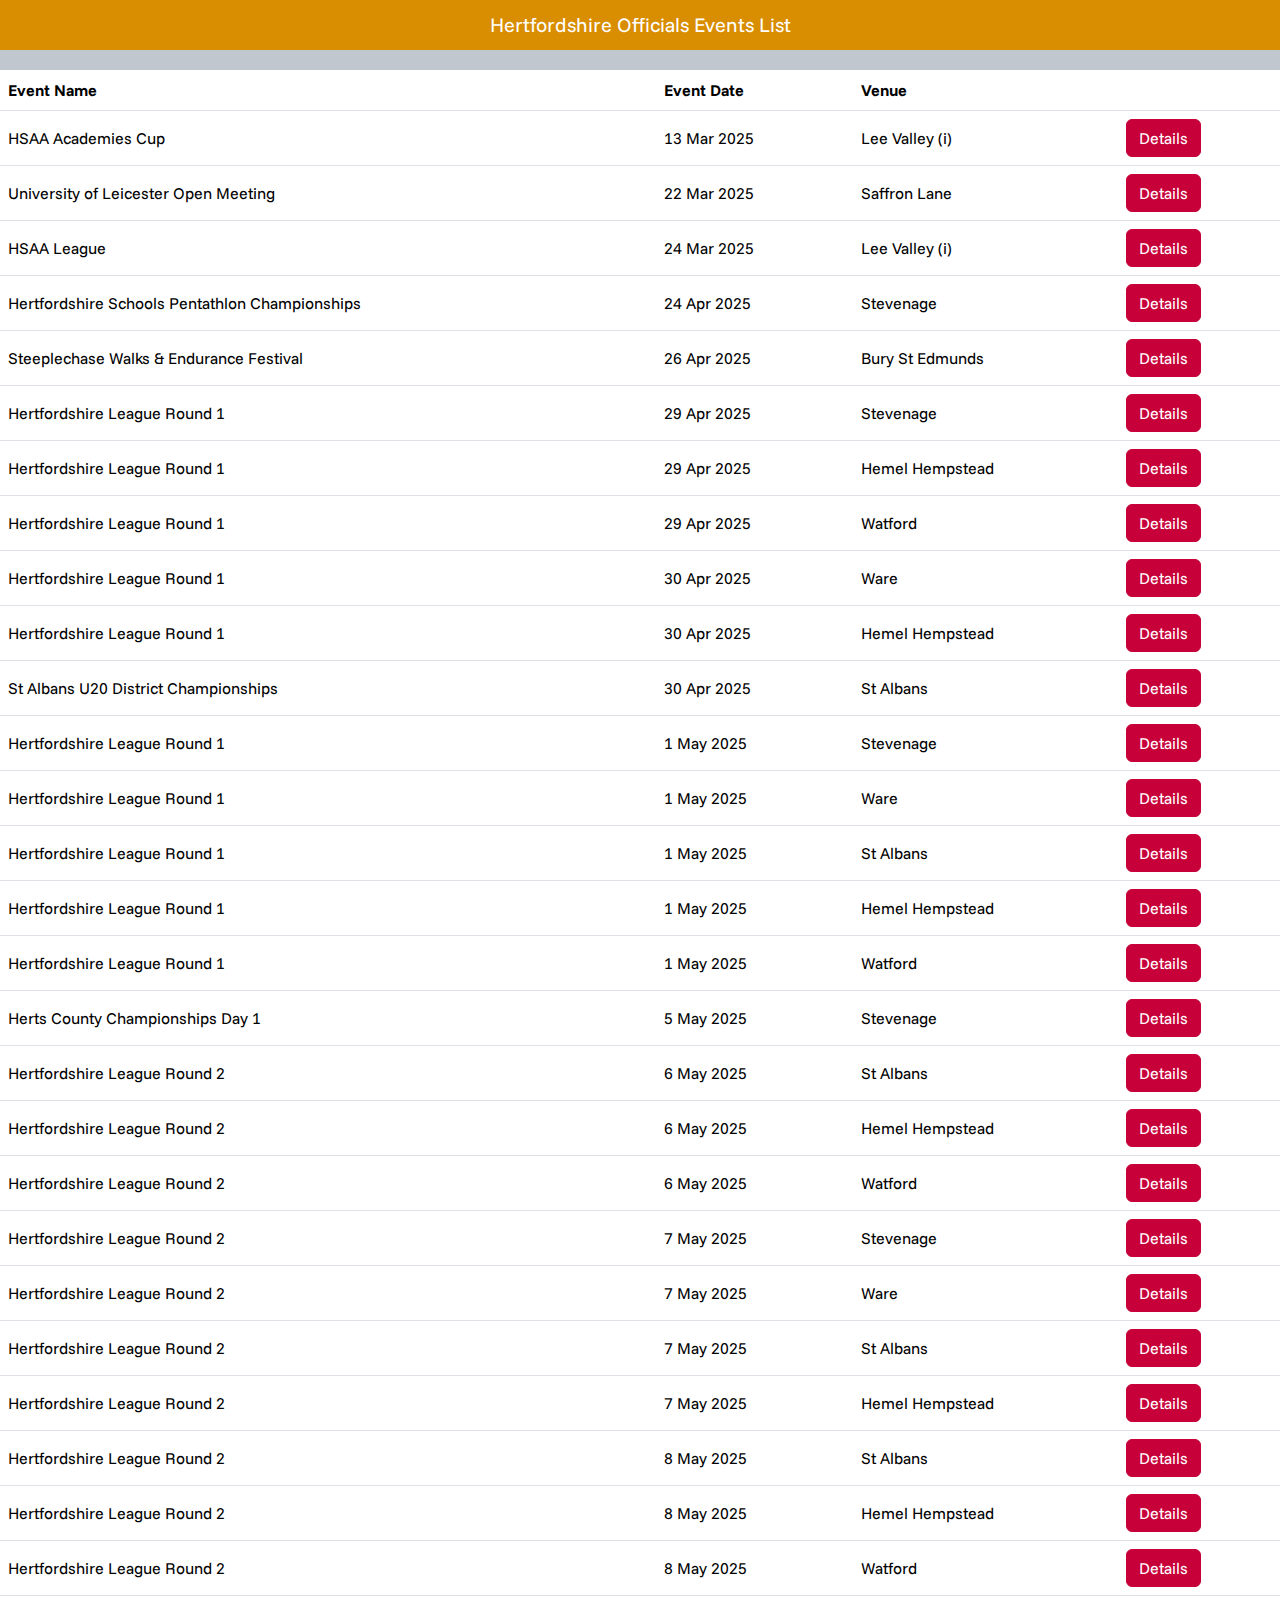
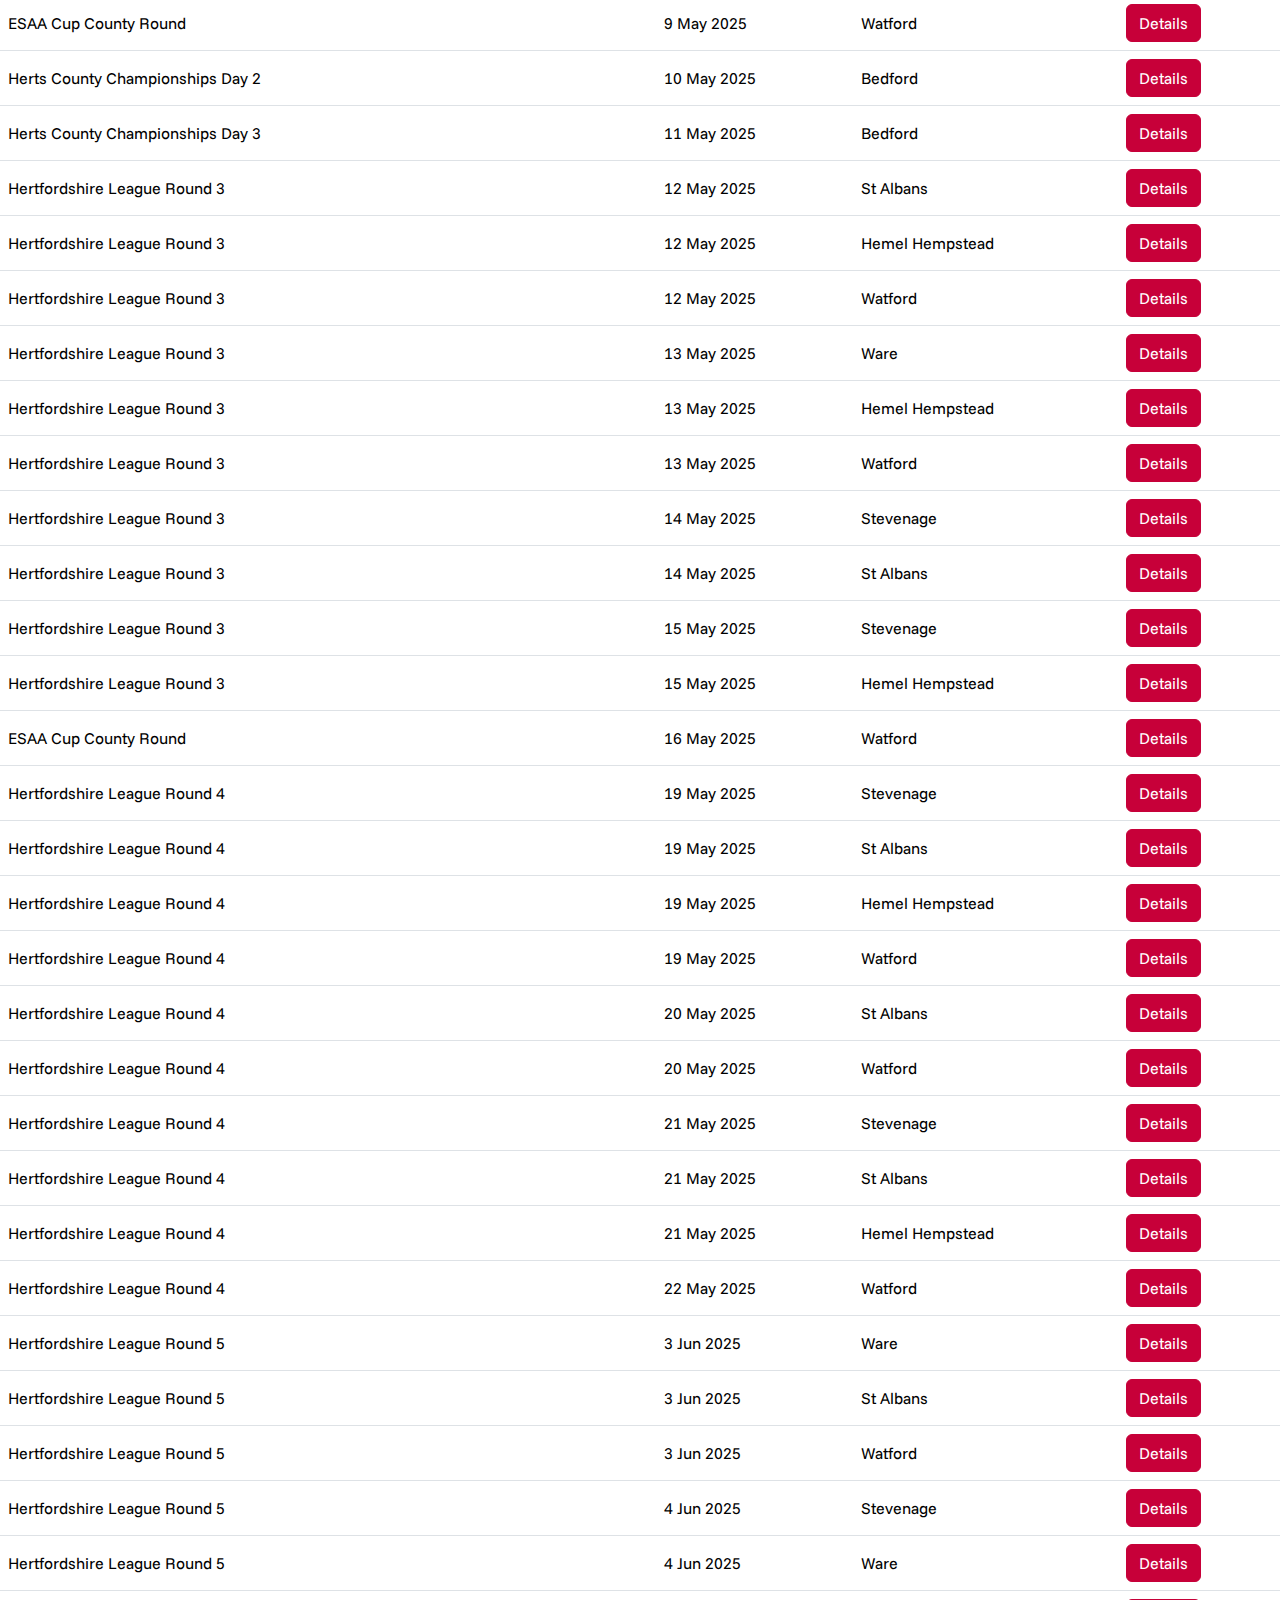
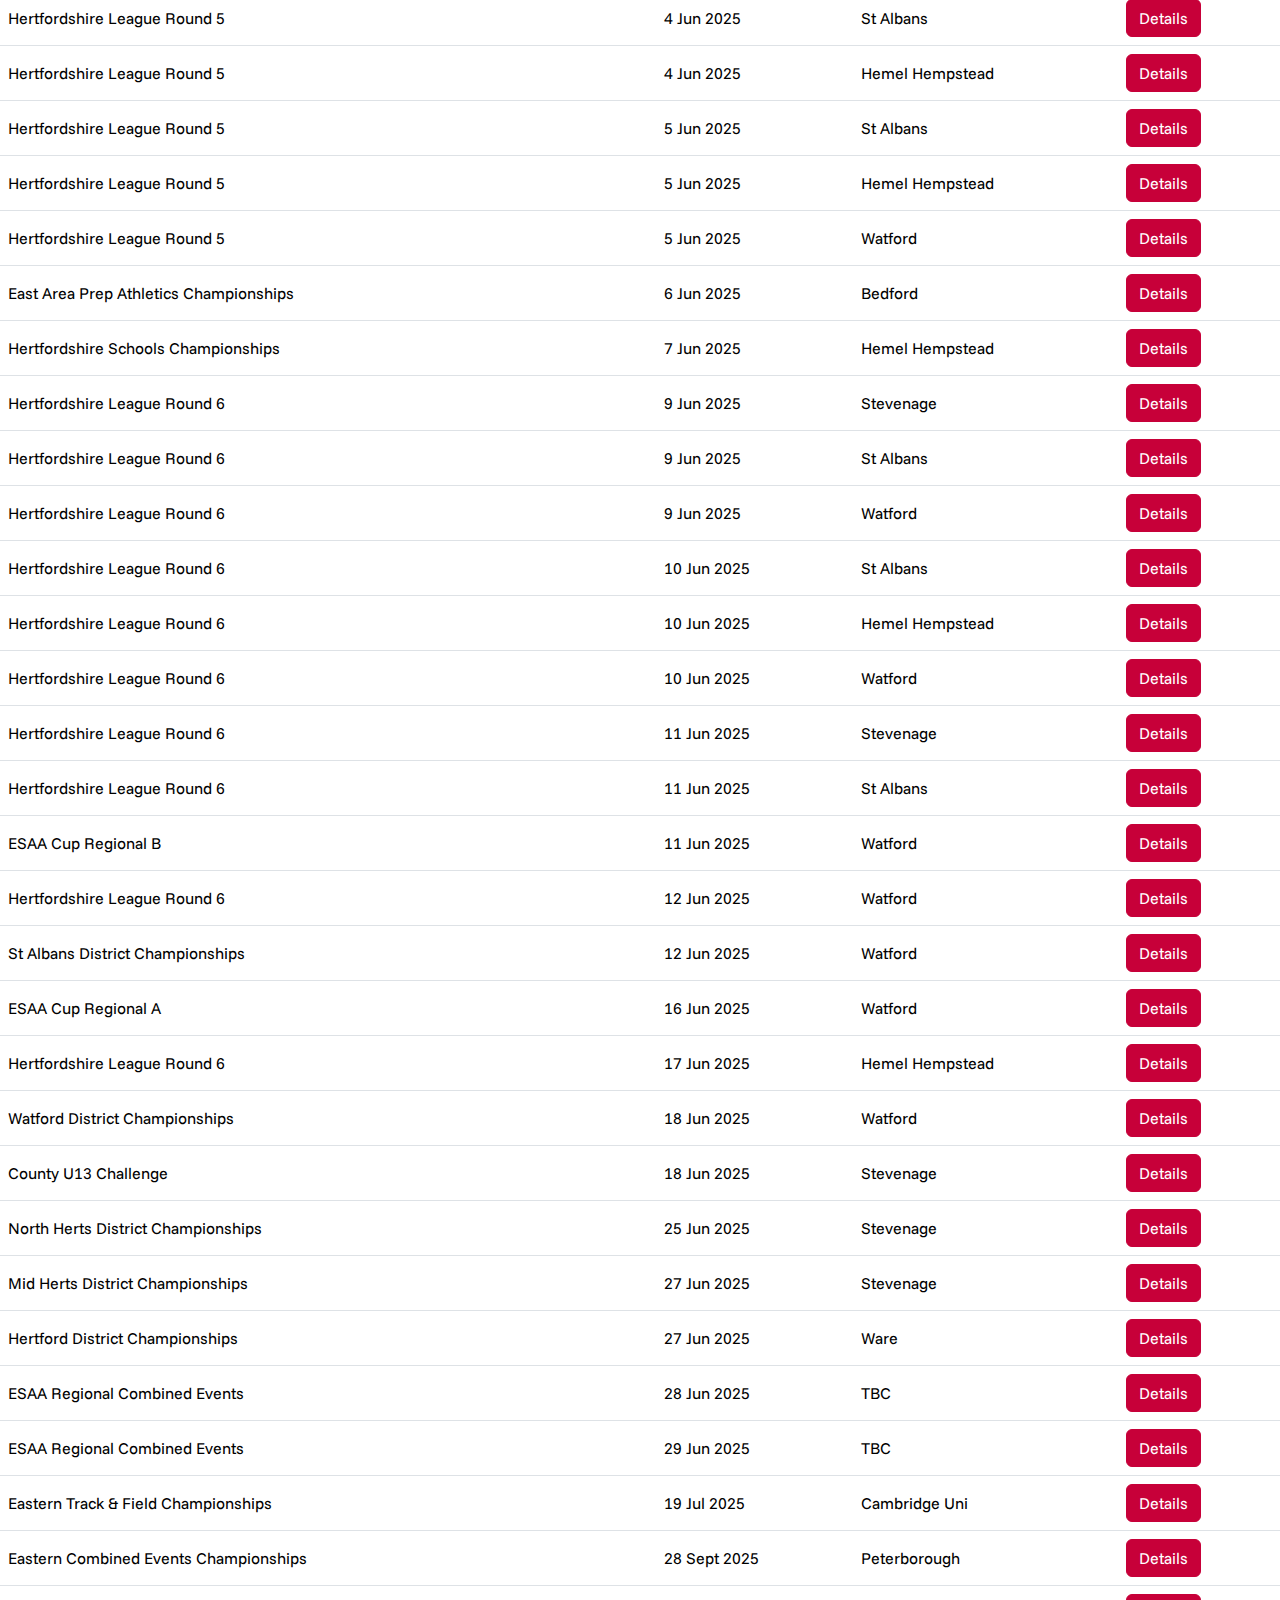
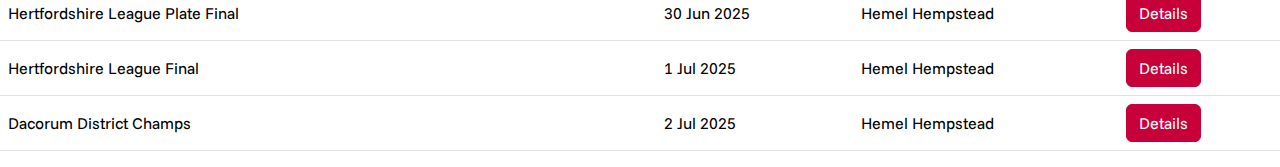
==== index.html @ fa4f9446 "Update index.html" ====
<!DOCTYPE html>
<html lang="en">
<head>
    <meta charset="UTF-8">
    <meta name="viewport" content="width=device-width, initial-scale=1.0">
    <title>HCAAA Officials</title>
    <link rel="icon" type="image/x-icon" href="favicon.ico">
    <link href="https://cdn.jsdelivr.net/npm/bootstrap@5.3.3/dist/css/bootstrap.min.css" rel="stylesheet" integrity="sha384-QWTKZyjpPEjISv5WaRU9OFeRpok6YctnYmDr5pNlyT2bRjXh0JMhjY6hW+ALEwIH" crossorigin="anonymous">
    <script src="https://cdn.jsdelivr.net/npm/bootstrap@5.3.3/dist/js/bootstrap.bundle.min.js" integrity="sha384-YvpcrYf0tY3lHB60NNkmXc5s9fDVZLESaAA55NDzOxhy9GkcIdslK1eN7N6jIeHz" crossorigin="anonymous"></script>
    <link rel="preconnect" href="https://fonts.googleapis.com">
    <link rel="preconnect" href="https://fonts.gstatic.com" crossorigin>
    <link href="https://fonts.googleapis.com/css2?family=Funnel+Sans:ital,wght@0,300..800;1,300..800&family=Titillium+Web:ital,wght@0,200;0,300;0,400;0,600;0,700;0,900;1,200;1,300;1,400;1,600;1,700&display=swap" rel="stylesheet">
    <link rel="stylesheet" href="css/base.css">
    <style>
        td {
            vertical-align: middle
        }
        .header-bar {
            background-color: #D98D00;
            color: white;
            text-align: center;
            padding: 10px 0;
            font-size: 20px;
        }
        .subheader-bar {
            background-color: #C0C7CE;
            color: white;
            padding: 10px;
            font-size: 15px;
        }
        .reset-bar {
            background-color: #000;
            text-align: center;
            padding: 10px 0;
            font-size: 15px;
        }
        .reset-bar a {
            color: #FFF;
            text-decoration: none;
        }
        .overlay-card {
            display: none;
            position: fixed;
            top: 0;
            left: 0;
            width: 100%;
            height: 100%;
            background-color: rgba(0, 0, 0, 0.5);
            justify-content: center;
            align-items: center;
        }
        .card {
            width: 50%;
        }
        .card-header {
        position: relative;
        }
        .btn-close {
            position: absolute;
            right: 0;
        }
    </style>
</head>
<body>
    <div class="header-bar">
        Hertfordshire Officials Events List
    </div>
    <div class="subheader-bar" id="infodiv"></div>
    <div class="reset-bar" id="resetdiv" style="display: none"><a class="reset-a-tag" href="./">Reset Filter</a></div>
    <div id="eventsdiv"></div>
    <div class="overlay-card" id="overlayCard">
        <div class="card">
            <div class="card-header">
                Event Details
                <button type="button" class="btn-close" aria-label="Close" onclick="closeCard()"></button>
            </div>
            <div class="card-body" id="cardBody"></div>
        </div>
    </div>
    <script src="js/events.js"></script>
    <script src="js/organisers.js"></script>
    <script>
        const infoDiv = document.getElementById('infodiv');
        const eventsDiv = document.getElementById('eventsdiv');
        const resetDiv = document.getElementById('resetdiv');

        const params = new URLSearchParams(window.location.search);
        const organiser = params.get("organiser");

        if (organiser) {
            organiserObj = selectOrganiserByShortName(organiser);
            eventsList = selectEventsByOrganiser(organiser);
            resetDiv.style.display = "block"
            if (organiserObj) {
                infoDiv.innerHTML = `<b>${organiserObj.shortName}</b> (${organiserObj.fullName}): ${organiserObj.description}
    
                ${organiserObj.shortName} has ${eventsList.length} competitions listed.`;
            }
        } else {
            eventsList = events;
        };
        
        const table = document.createElement('table');
        table.classList.add('table');
        const thead = document.createElement('thead');
        thead.innerHTML = `
            <tr>
                <th>Event Name</th>
                <th>Event Date</th>
                <th>Venue</th>
                <th></th>
            </tr>
        `;
        table.appendChild(thead);
        const tbody = document.createElement('tbody');
        eventsList.forEach(event => {
            const row = document.createElement('tr');
            row.innerHTML = `
                <td>${event.eventName}</td>
                <td>${event.prettyDate()}</td>
                <td>${event.venue}</td>
                <td><button class="btn btn-primary" onclick="showCard('${event.eventID}')">Details</button></td>
            `;
            tbody.appendChild(row);
        });
        
        table.appendChild(tbody);
        eventsDiv.appendChild(table);

        function showCard(eventID) {
            const cardBody = document.getElementById('cardBody');
            const selectedEvent = selectEventById(eventID);
            cardBody.innerHTML = `
                <p><strong>Name:</strong> ${selectedEvent.eventName}</p>
                <p><strong>Category:</strong> ${selectedEvent.eventCategory}</p>
                <p><strong>Organiser</strong> <a href="?organiser=${selectedEvent.organiser}">${selectedEvent.organiser}</a></p>
                <p><strong>Date:</strong> ${selectedEvent.prettyDate()}</p>
                <p><strong>Venue:</strong> ${selectedEvent.venue}</p>
                <p><strong>Discipline:</strong> ${selectedEvent.discipline}</p>
            `;
            const timings = selectedEvent.prettyTimings();
            if (timings) {
                cardBody.innerHTML += `<p><strong>Timings:</strong> ${timings}</p>`;
            }
            document.getElementById('overlayCard').style.display = 'flex';
        }

        function closeCard() {
            document.getElementById('overlayCard').style.display = 'none';
        }
    </script>
</body>
</html>
---- css/base.css ----
* {
  font-family: "Funnel Sans", serif;
}

.btn-primary {
  background-color: #C70039 !important;
  border-color: #C70039 !important;
}

.funnel-sans-extralight {
  font-optical-sizing: auto;
  font-weight: 200;
  font-style: normal;
}

.funnel-sans-light {
  font-optical-sizing: auto;
  font-weight: 300;
  font-style: normal;
}

.funnel-sans-regular {
  font-optical-sizing: auto;
  font-weight: 400;
  font-style: normal;
}

.funnel-sans-semibold {
  font-optical-sizing: auto;
  font-weight: 600;
  font-style: normal;
}

.funnel-sans-bold {
  font-optical-sizing: auto;
  font-weight: 700;
  font-style: normal;
}

.funnel-sans-black {
  font-optical-sizing: auto;
  font-weight: 900;
  font-style: normal;
}

.funnel-sans-extralight-italic {
  font-optical-sizing: auto;
  font-weight: 200;
  font-style: italic;
}

.funnel-sans-light-italic {
  font-optical-sizing: auto;
  font-weight: 300;
  font-style: italic;
}

.funnel-sans-regular-italic {
  font-optical-sizing: auto;
  font-weight: 400;
  font-style: italic;
}

.funnel-sans-semibold-italic {
  font-optical-sizing: auto;
  font-weight: 600;
  font-style: italic;
}

.funnel-sans-bold-italic {
  font-optical-sizing: auto;
  font-weight: 700;
  font-style: italic;
}
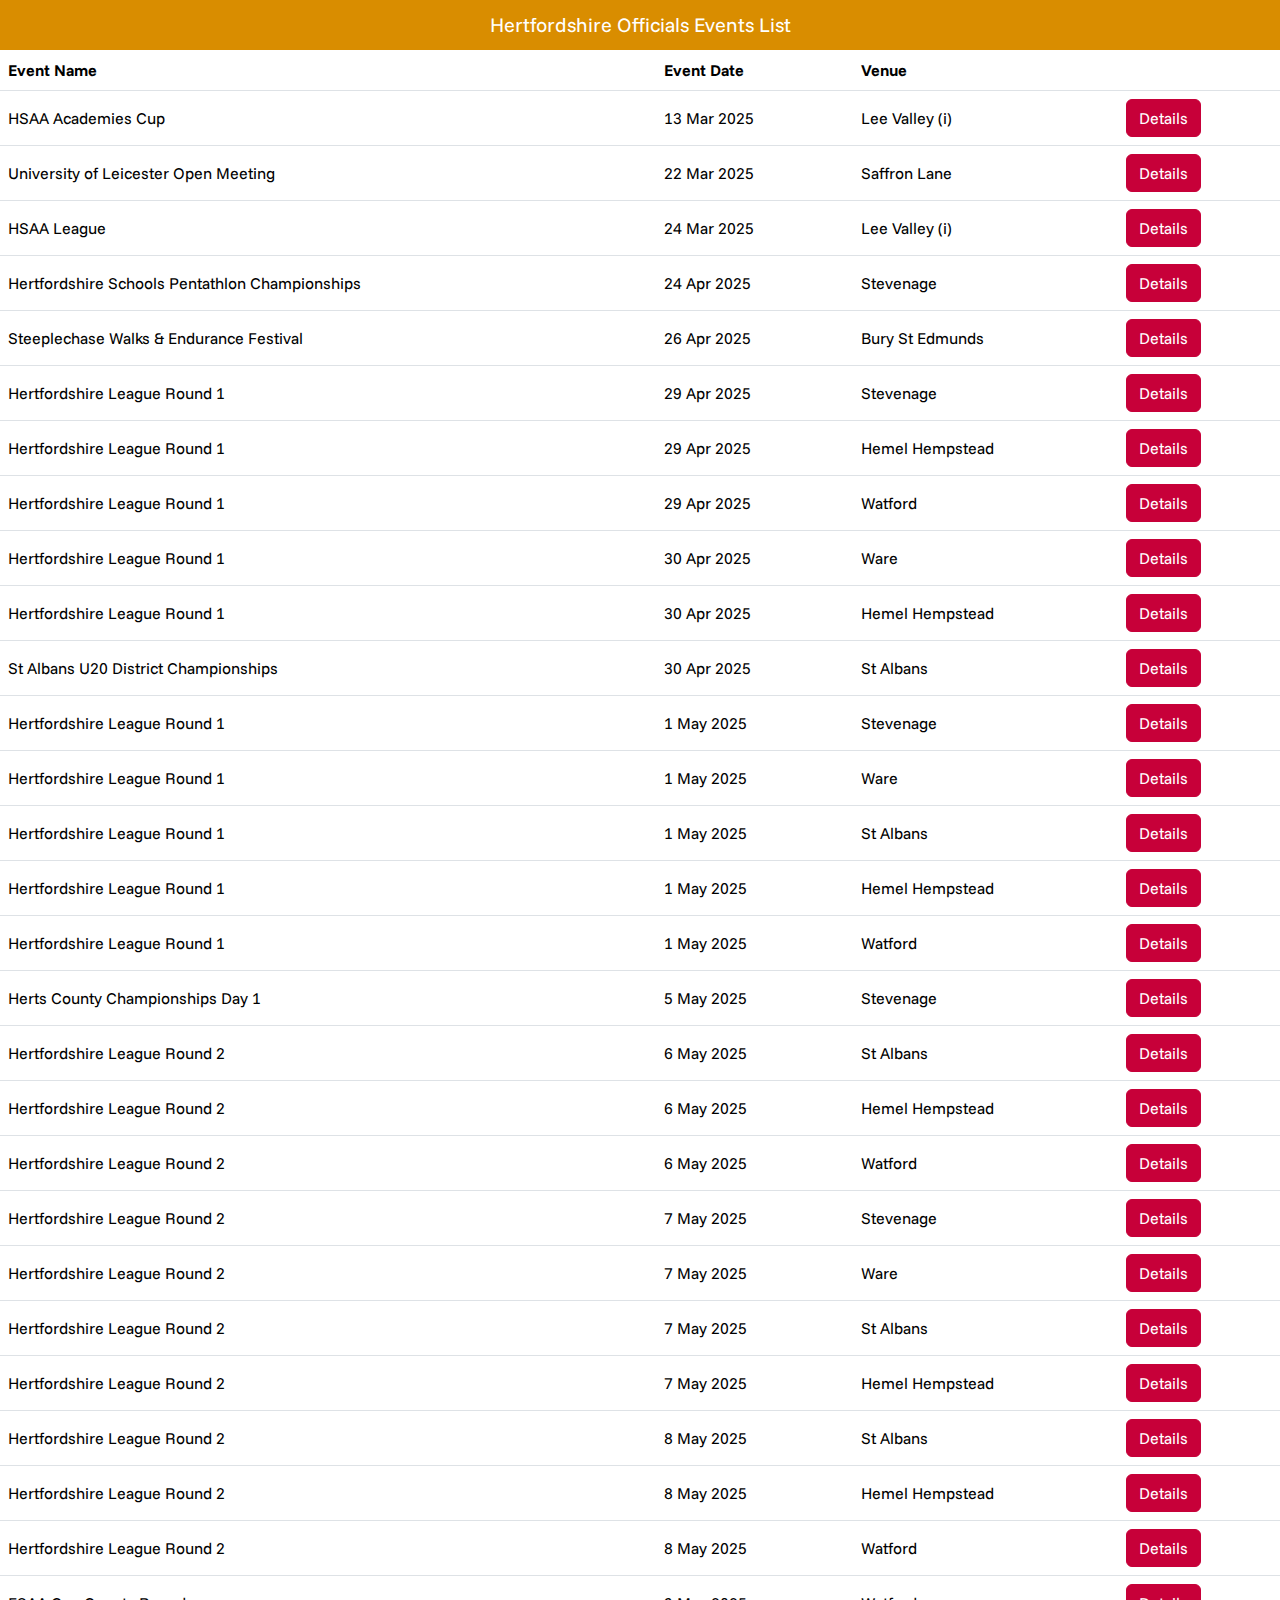
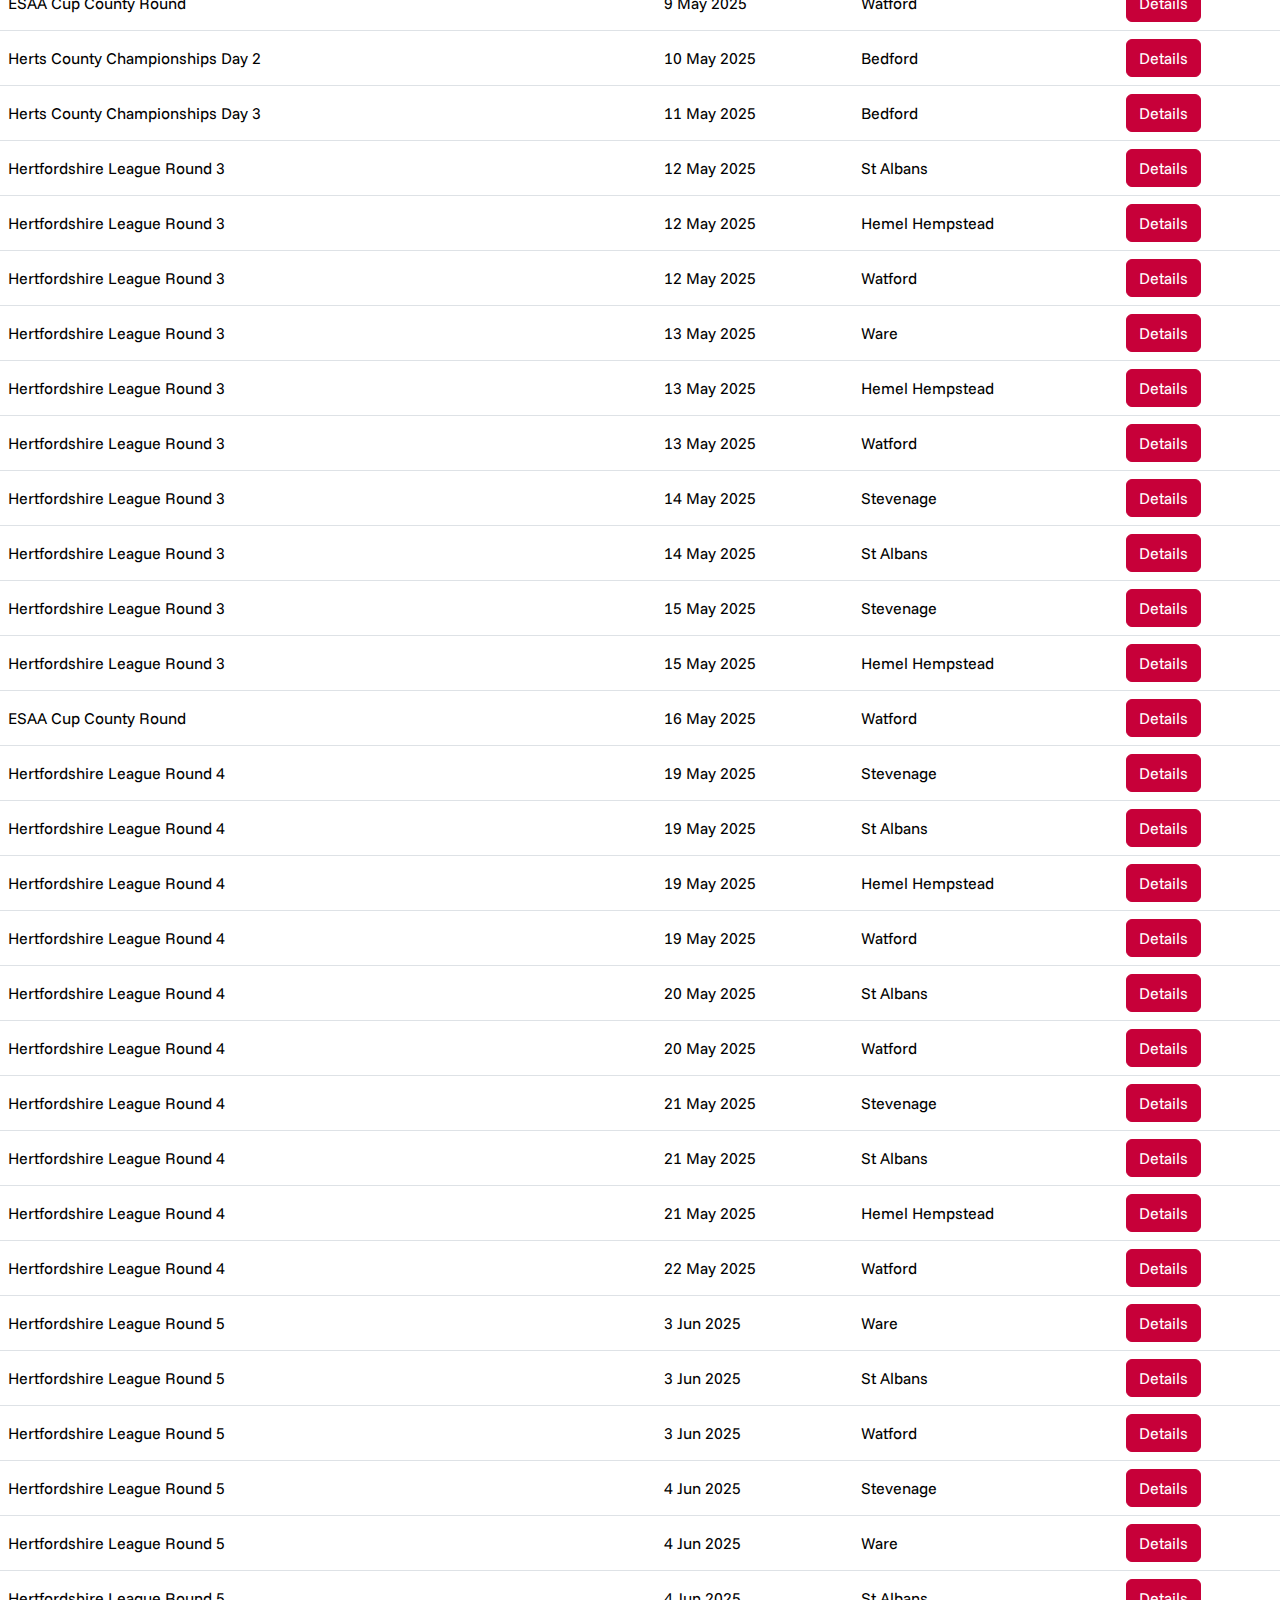
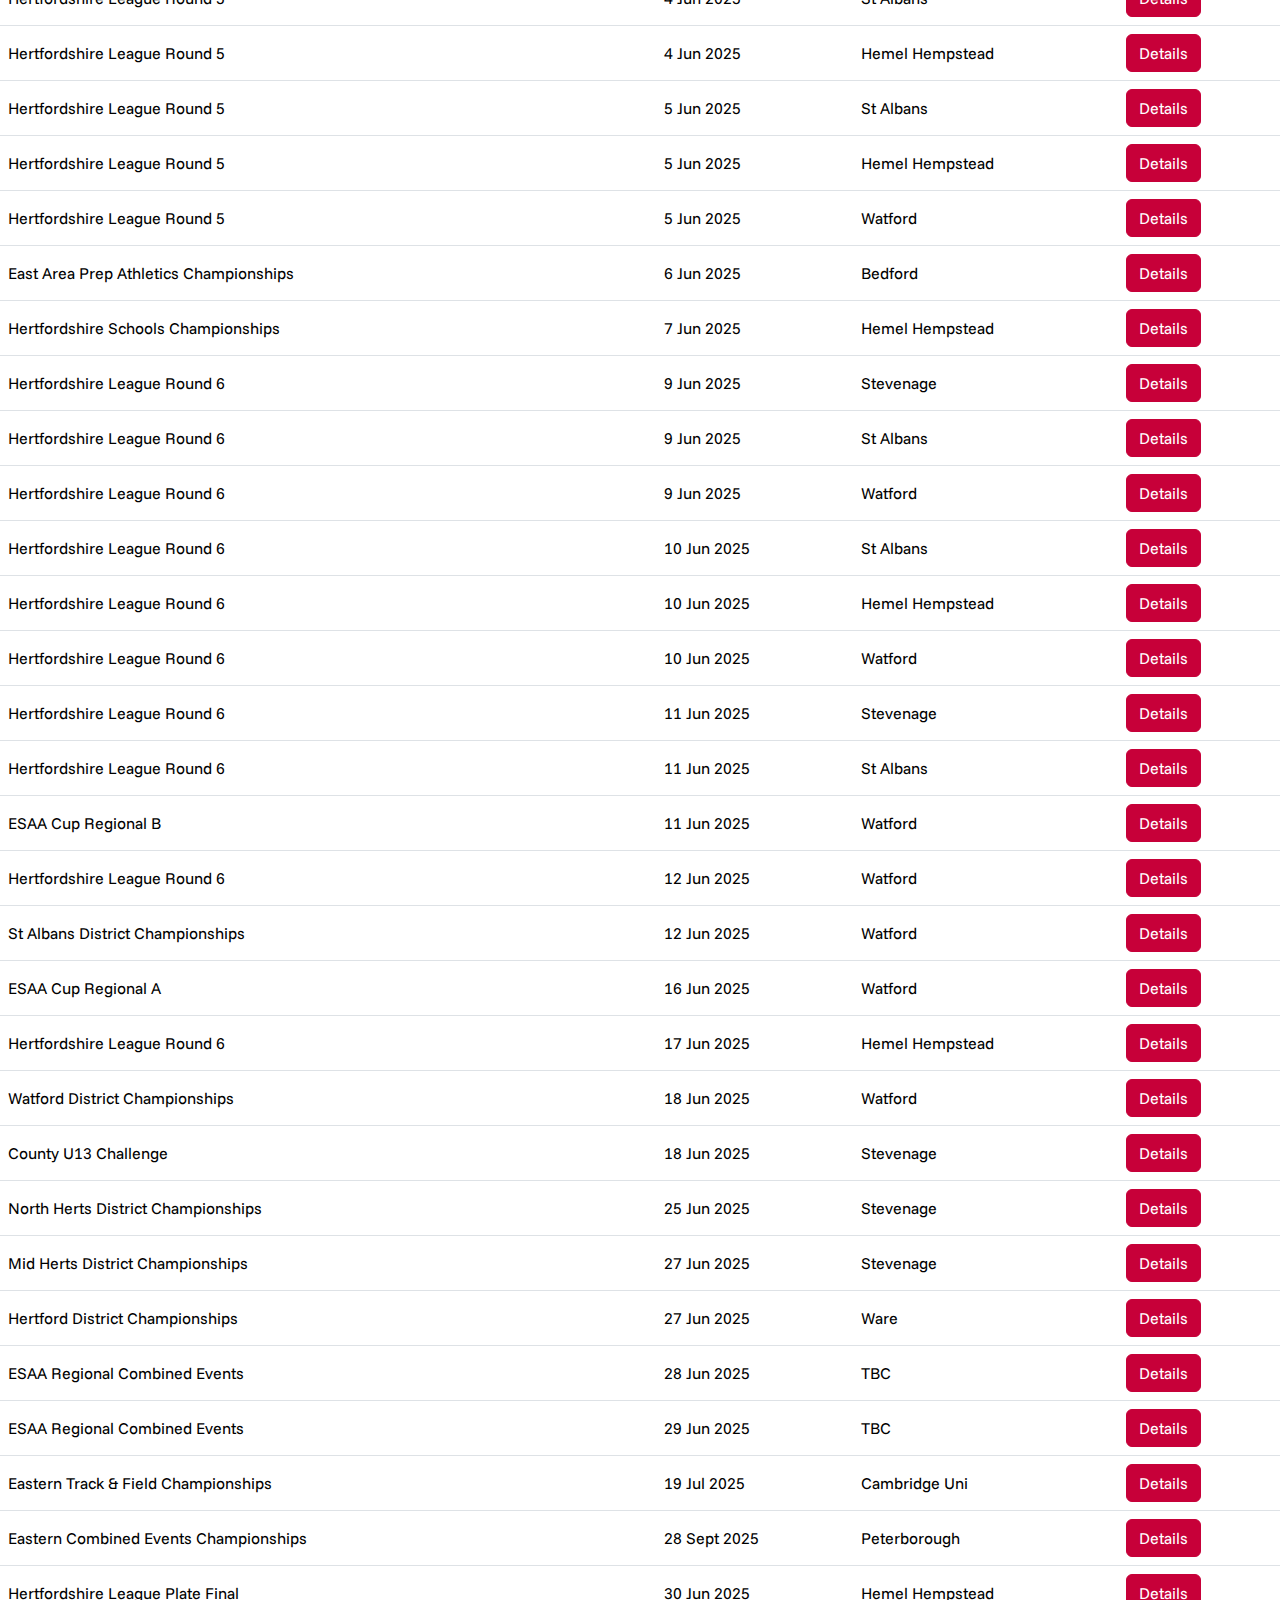
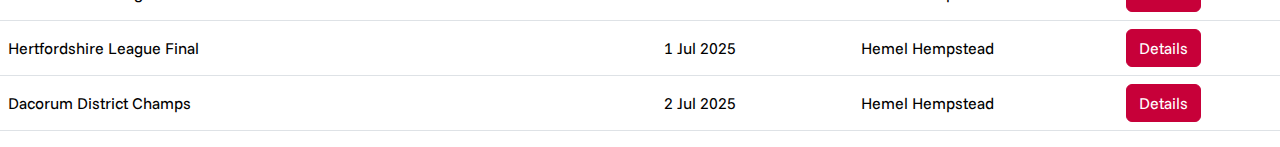
==== commit 73587681: "Update index.html" ====
--- a/index.html
+++ b/index.html
@@ -65,7 +65,7 @@
     <div class="header-bar">
         Hertfordshire Officials Events List
     </div>
-    <div class="subheader-bar" id="infodiv"></div>
+    <div class="subheader-bar" id="infodiv" style="display: none"></div>
     <div class="reset-bar" id="resetdiv" style="display: none"><a class="reset-a-tag" href="./">Reset Filter</a></div>
     <div id="eventsdiv"></div>
     <div class="overlay-card" id="overlayCard">
@@ -90,8 +90,9 @@
         if (organiser) {
             organiserObj = selectOrganiserByShortName(organiser);
             eventsList = selectEventsByOrganiser(organiser);
-            resetDiv.style.display = "block"
+            resetDiv.style.display = "block";
             if (organiserObj) {
+                infoDiv.style.display = "block";
                 infoDiv.innerHTML = `<b>${organiserObj.shortName}</b> (${organiserObj.fullName}): ${organiserObj.description}
     
                 ${organiserObj.shortName} has ${eventsList.length} competitions listed.`;
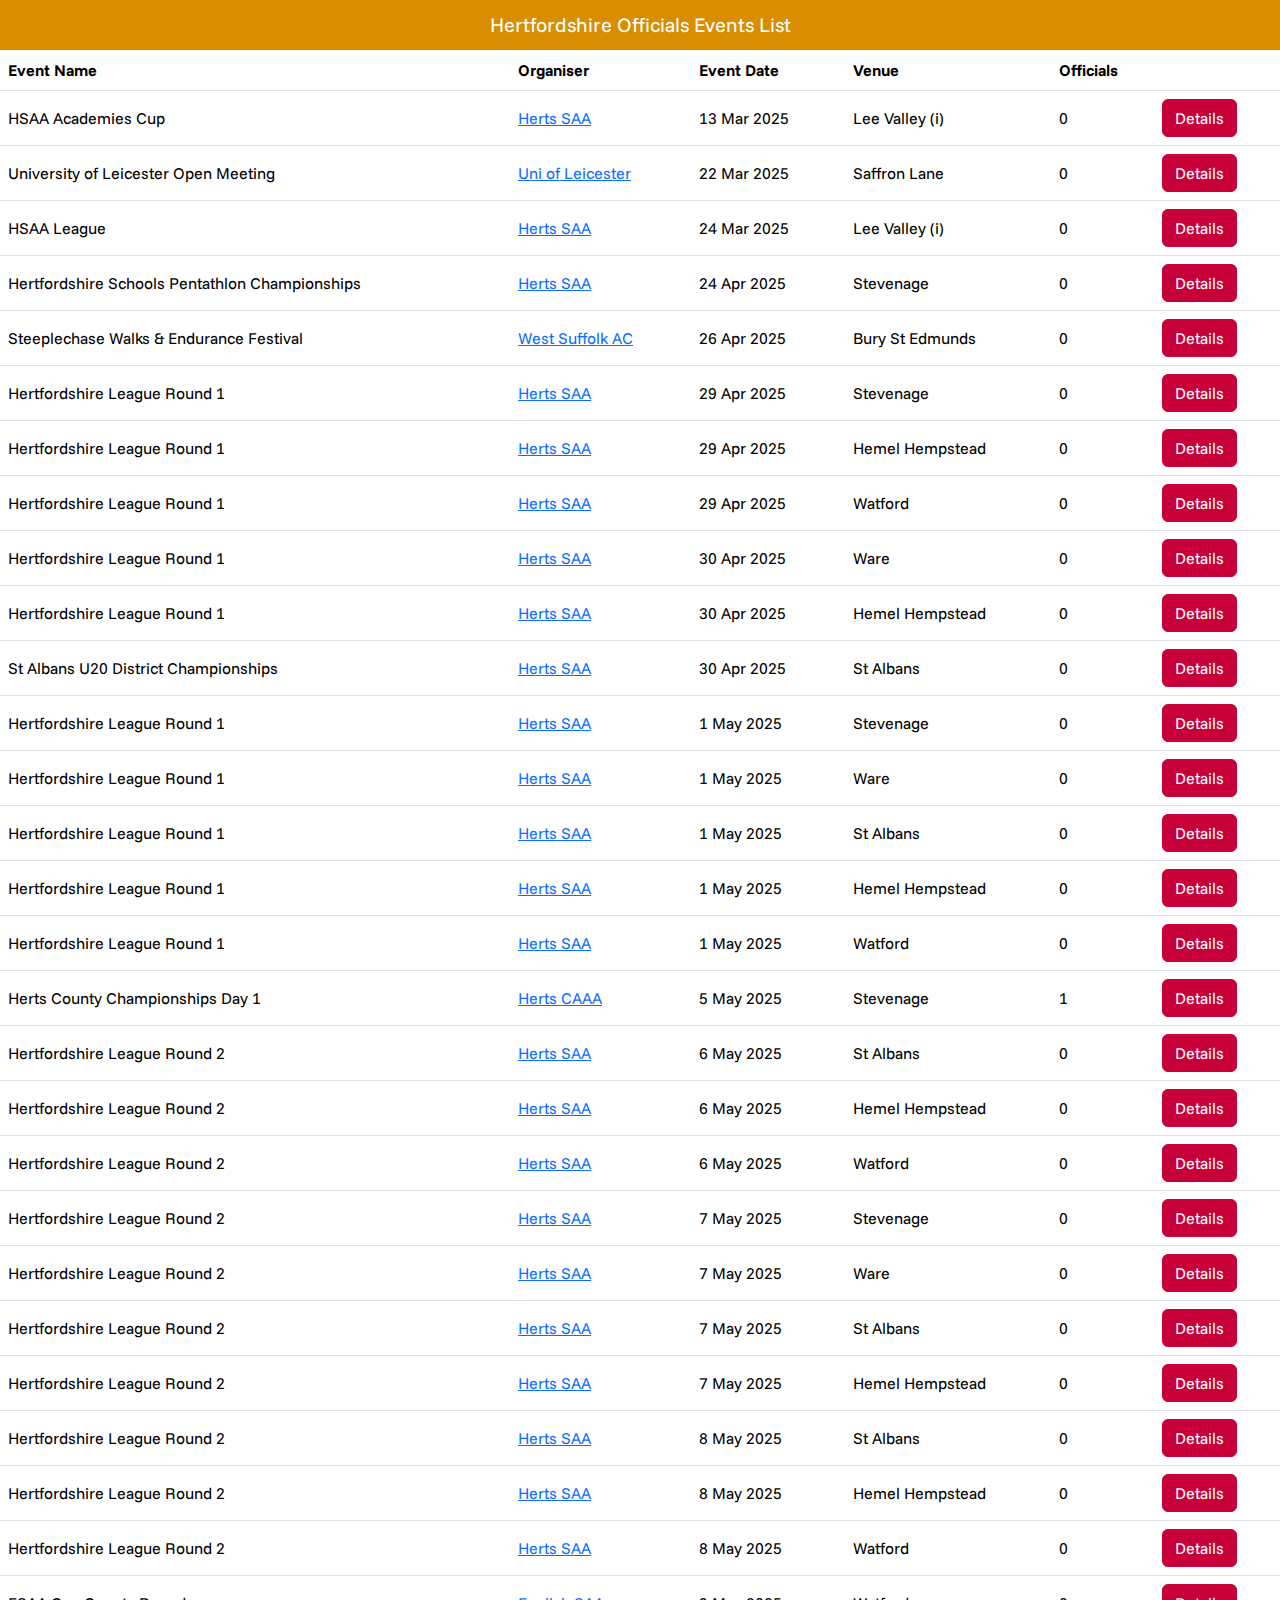
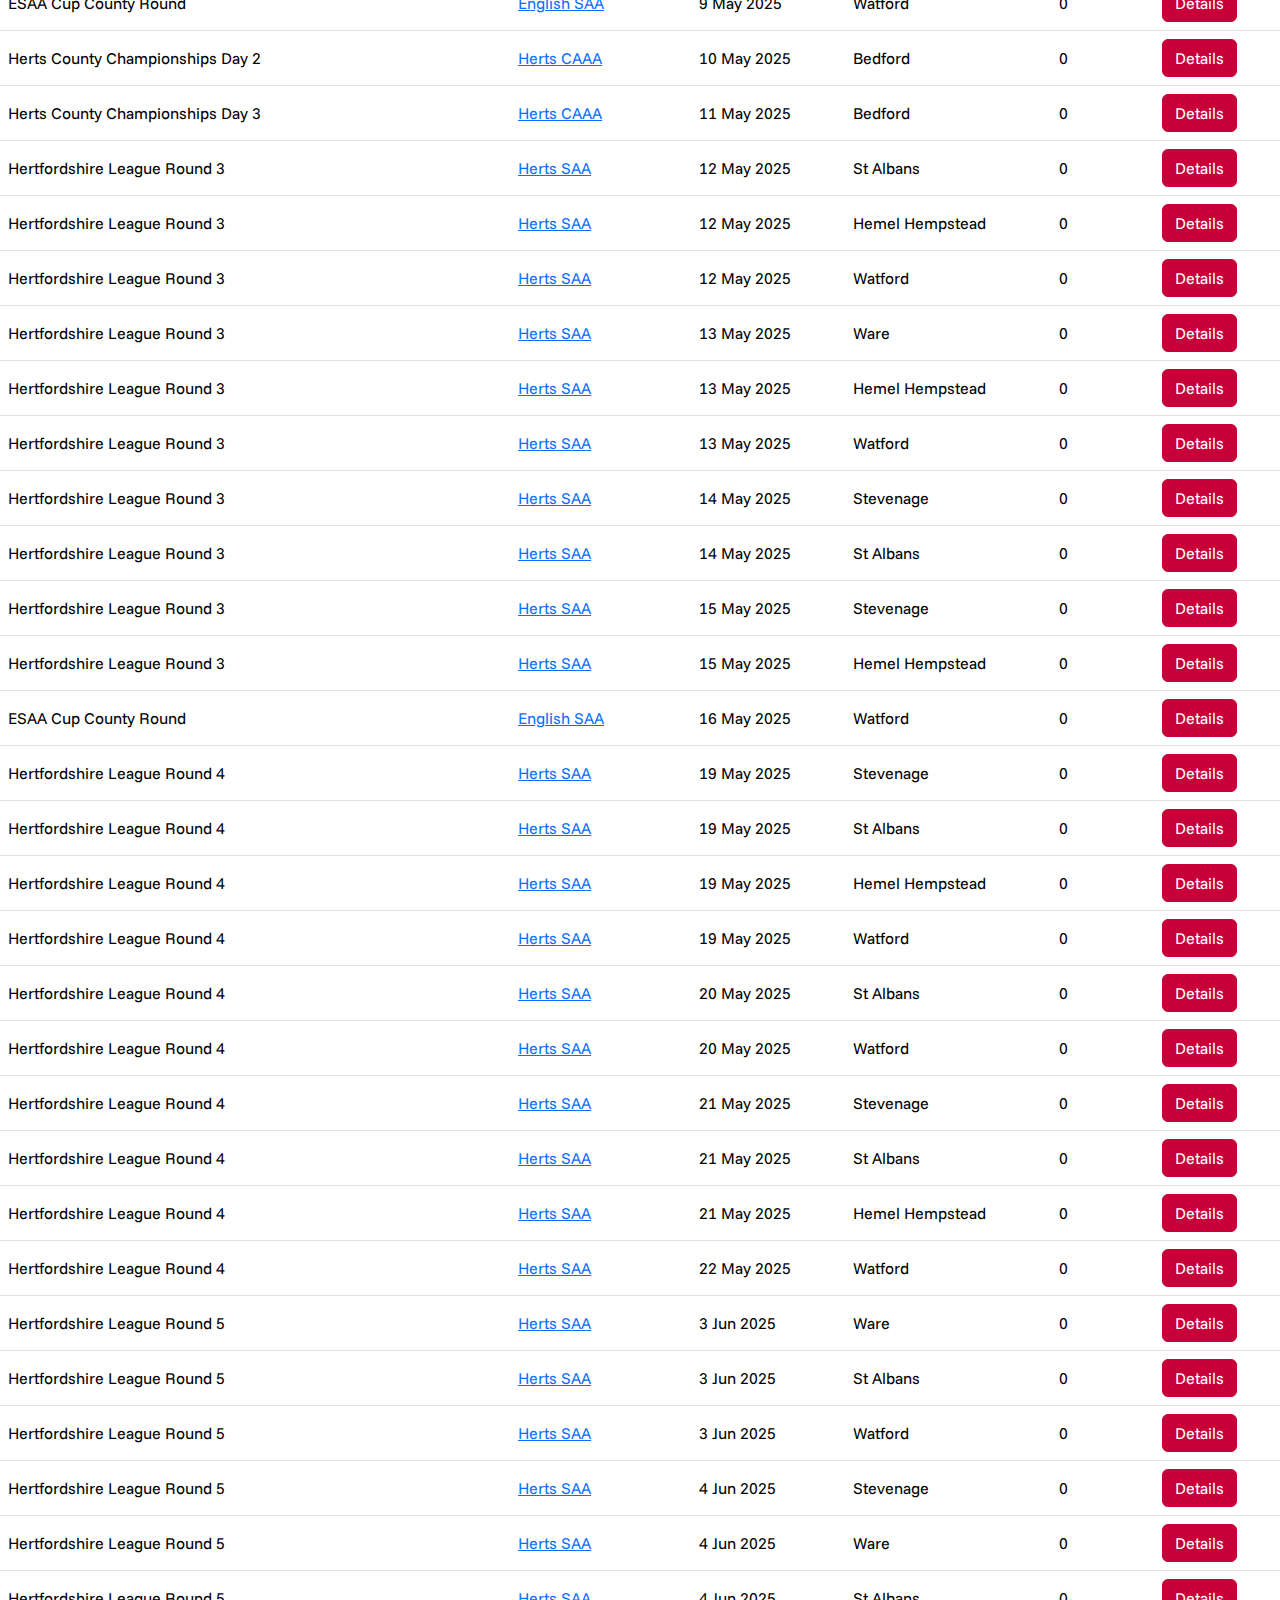
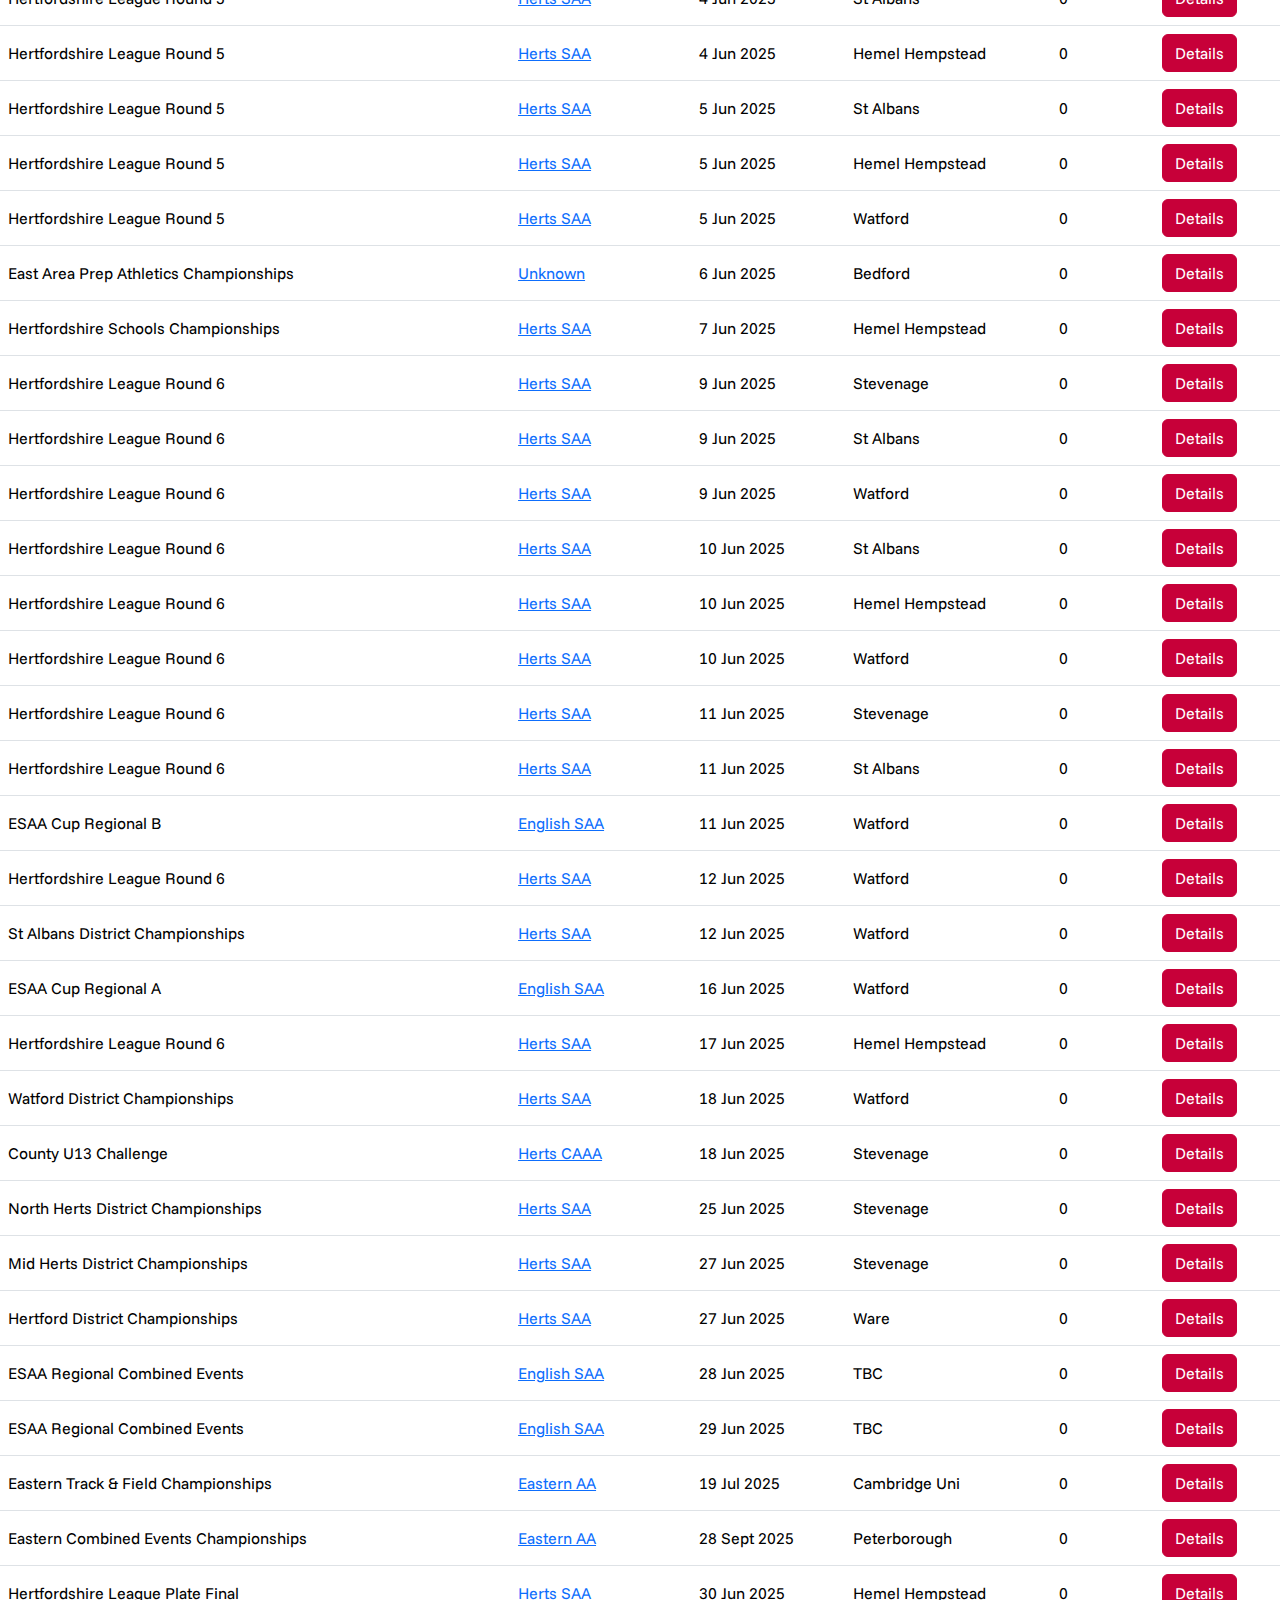
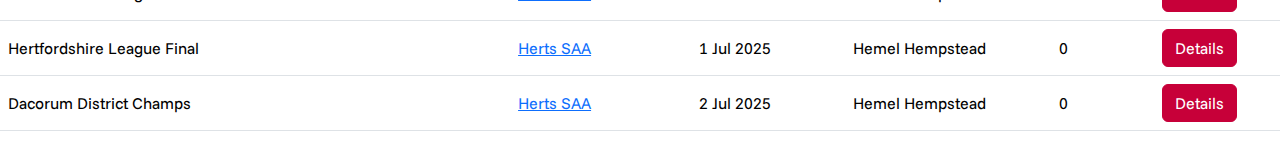
==== commit 7580475b: "Added officials table" ====
--- a/index.html
+++ b/index.html
@@ -59,6 +59,18 @@
             position: absolute;
             right: 0;
         }
+        .officials-table {
+            width: 100%;
+            text-align: center;
+        }
+        .status-yes {
+            background-color: #148942;
+            color: #FFF;
+        }
+        .status-maybe {
+            background-color: #878F97;
+            color: #FFF;
+        }
     </style>
 </head>
 <body>
@@ -79,6 +91,8 @@
     </div>
     <script src="js/events.js"></script>
     <script src="js/organisers.js"></script>
+    <script src="js/officials.js"></script>
+    <script src="js/availability.js"></script>
     <script>
         const infoDiv = document.getElementById('infodiv');
         const eventsDiv = document.getElementById('eventsdiv');
@@ -107,8 +121,10 @@
         thead.innerHTML = `
             <tr>
                 <th>Event Name</th>
+                <th>Organiser</th>
                 <th>Event Date</th>
                 <th>Venue</th>
+                <th>Officials</th>
                 <th></th>
             </tr>
         `;
@@ -116,11 +132,15 @@
         const tbody = document.createElement('tbody');
         eventsList.forEach(event => {
             const row = document.createElement('tr');
+            const organiserLink = updateURLParam('organiser', event.organiser);
+            const { yesCount: yes, maybeCount: maybe } = officialCountByEventId(event.eventID);
             row.innerHTML = `
                 <td>${event.eventName}</td>
+                <td><a href="${organiserLink}">${event.organiser}</a></td>
                 <td>${event.prettyDate()}</td>
                 <td>${event.venue}</td>
-                <td><button class="btn btn-primary" onclick="showCard('${event.eventID}')">Details</button></td>
+                <td>${yes} ${maybe ? `(${maybe})` : ''}</td>
+                <td><button class="btn btn-primary" onclick="showCard(${event.eventID})">Details</button></td>
             `;
             tbody.appendChild(row);
         });
@@ -143,12 +163,31 @@
             if (timings) {
                 cardBody.innerHTML += `<p><strong>Timings:</strong> ${timings}</p>`;
             }
+            const availableOfficials = selectedEvent.officials(officials, "Yes")
+            const maybeOfficials = selectedEvent.officials(officials, "Maybe")
+            if (availableOfficials.length > 0 || maybeOfficials.length > 0) {
+                let tableContent = `<p><strong>Officials:</strong></p><table class="officials-table"><tbody>`;
+                availableOfficials.forEach(official => {
+                    tableContent += `<tr><td class="status-yes">${official}</td></tr>`;
+                });
+                maybeOfficials.forEach(official => {
+                    tableContent += `<tr><td class="status-maybe">${official}</td></tr>`;
+                });
+                tableContent += `</tbody></table>`;
+                cardBody.innerHTML += tableContent;
+            }
             document.getElementById('overlayCard').style.display = 'flex';
         }
 
         function closeCard() {
             document.getElementById('overlayCard').style.display = 'none';
         }
+
+        function updateURLParam(param, value) {
+            let url = new URL(window.location.href);
+            url.searchParams.set(param, value);
+            return url.toString();
+        }
     </script>
 </body>
 </html>
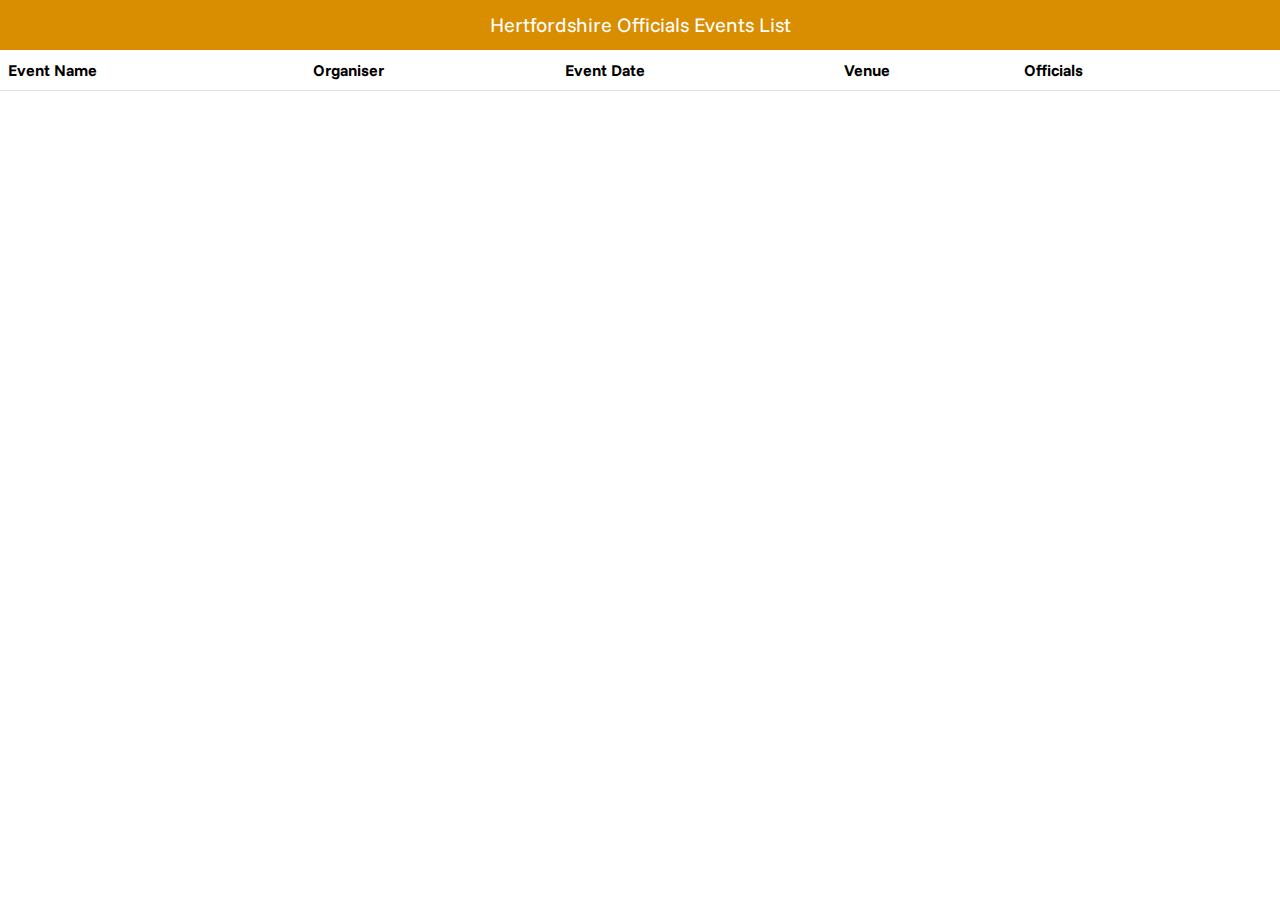
==== commit c51d4869: "Moved data load to async functions" ====
--- a/index.html
+++ b/index.html
@@ -28,6 +28,13 @@
             padding: 10px;
             font-size: 15px;
         }
+        .loading-bar {
+            background-color: #000;
+            color: #FFF;
+            text-align: center;
+            padding: 10px 0;
+            font-size: 20px;
+        }
         .reset-bar {
             background-color: #000;
             text-align: center;
@@ -57,7 +64,7 @@
         }
         .btn-close {
             position: absolute;
-            right: 0;
+            right: 10px;
         }
         .officials-table {
             width: 100%;
@@ -77,8 +84,9 @@
     <div class="header-bar">
         Hertfordshire Officials Events List
     </div>
-    <div class="subheader-bar" id="infodiv" style="display: none"></div>
-    <div class="reset-bar" id="resetdiv" style="display: none"><a class="reset-a-tag" href="./">Reset Filter</a></div>
+    <div class="subheader-bar" id="infodiv" style="display: none;"></div>
+    <div class="reset-bar" id="resetdiv" style="display: none;"><a class="reset-a-tag" href="./">Reset Filter</a></div>
+    <div class="loading-bar" id="loadingdiv" style="display: none;"></div>
     <div id="eventsdiv"></div>
     <div class="overlay-card" id="overlayCard">
         <div class="card">
@@ -94,59 +102,97 @@
     <script src="js/officials.js"></script>
     <script src="js/availability.js"></script>
     <script>
+        const loadingDiv = document.getElementById('loadingdiv');
         const infoDiv = document.getElementById('infodiv');
         const eventsDiv = document.getElementById('eventsdiv');
         const resetDiv = document.getElementById('resetdiv');
-
         const params = new URLSearchParams(window.location.search);
         const organiser = params.get("organiser");
 
-        if (organiser) {
-            organiserObj = selectOrganiserByShortName(organiser);
-            eventsList = selectEventsByOrganiser(organiser);
-            resetDiv.style.display = "block";
-            if (organiserObj) {
-                infoDiv.style.display = "block";
-                infoDiv.innerHTML = `<b>${organiserObj.shortName}</b> (${organiserObj.fullName}): ${organiserObj.description}
-    
-                ${organiserObj.shortName} has ${eventsList.length} competitions listed.`;
-            }
-        } else {
-            eventsList = events;
-        };
+        async function loadDataAndRenderTable() {
+            loadingDiv.style.display = 'block';
+            let dotCount = 1;
+            let cycleLoadingMessage;
+
+            cycleLoadingMessage = setInterval(() => {
+                loadingDiv.textContent = "Loading Availability" + ".".repeat(dotCount);
+                dotCount = dotCount === 5 ? 1 : dotCount + 1;
+            }, 200);
+            await loadAvailabilityCsvData();
+            clearInterval(cycleLoadingMessage);
+
+            cycleLoadingMessage = setInterval(() => {
+                loadingDiv.textContent = "Loading Events" + ".".repeat(dotCount);
+                dotCount = dotCount === 5 ? 1 : dotCount + 1;
+            }, 200);
+            await loadEventCsvData();
+            clearInterval(cycleLoadingMessage);
+
+            cycleLoadingMessage = setInterval(() => {
+                loadingDiv.textContent = "Loading Officials" + ".".repeat(dotCount);
+                dotCount = dotCount === 5 ? 1 : dotCount + 1;
+            }, 200);
+            await loadOfficialCsvData();
+            clearInterval(cycleLoadingMessage);
+
+            cycleLoadingMessage = setInterval(() => {
+                loadingDiv.textContent = "Loading Organisers" + ".".repeat(dotCount);
+                dotCount = dotCount === 5 ? 1 : dotCount + 1;
+            }, 200);
+            await loadOrganiserCsvData();
+            clearInterval(cycleLoadingMessage);
+
+            loadingDiv.style.display = 'none';
+
+            if (organiser) {
+                organiserObj = selectOrganiserByShortName(organiser);
+                eventsList = selectEventsByOrganiser(organiser);
+                resetDiv.style.display = "block";
+                if (organiserObj) {
+                    infoDiv.style.display = "block";
+                    infoDiv.innerHTML = `<b>${organiserObj.shortName}</b> (${organiserObj.fullName}): ${organiserObj.description}
         
-        const table = document.createElement('table');
-        table.classList.add('table');
-        const thead = document.createElement('thead');
-        thead.innerHTML = `
-            <tr>
-                <th>Event Name</th>
-                <th>Organiser</th>
-                <th>Event Date</th>
-                <th>Venue</th>
-                <th>Officials</th>
-                <th></th>
-            </tr>
-        `;
-        table.appendChild(thead);
-        const tbody = document.createElement('tbody');
-        eventsList.forEach(event => {
-            const row = document.createElement('tr');
-            const organiserLink = updateURLParam('organiser', event.organiser);
-            const { yesCount: yes, maybeCount: maybe } = officialCountByEventId(event.eventID);
-            row.innerHTML = `
-                <td>${event.eventName}</td>
-                <td><a href="${organiserLink}">${event.organiser}</a></td>
-                <td>${event.prettyDate()}</td>
-                <td>${event.venue}</td>
-                <td>${yes} ${maybe ? `(${maybe})` : ''}</td>
-                <td><button class="btn btn-primary" onclick="showCard(${event.eventID})">Details</button></td>
+                    ${organiserObj.shortName} has ${eventsList.length} competitions listed.`;
+                }
+            } else {
+                eventsList = events;
+            };
+
+            const table = document.createElement('table');
+            table.classList.add('table');
+            const thead = document.createElement('thead');
+            thead.innerHTML = `
+                <tr>
+                    <th>Event Name</th>
+                    <th>Organiser</th>
+                    <th>Event Date</th>
+                    <th>Venue</th>
+                    <th>Officials</th>
+                    <th></th>
+                </tr>
             `;
-            tbody.appendChild(row);
-        });
-        
-        table.appendChild(tbody);
-        eventsDiv.appendChild(table);
+            table.appendChild(thead);
+
+            const tbody = document.createElement('tbody');
+            eventsList.forEach(event => {
+                const row = document.createElement('tr');
+                const organiserLink = updateURLParam('organiser', event.organiser);
+                const { yesCount: yes, maybeCount: maybe } = officialCountByEventId(event.eventID);
+                row.innerHTML = `
+                    <td>${event.eventName}</td>
+                    <td><a href="${organiserLink}">${event.organiser}</a></td>
+                    <td>${event.prettyDate()}</td>
+                    <td>${event.venue}</td>
+                    <td>${yes} ${maybe ? `(${maybe})` : ''}</td>
+                    <td><button class="btn btn-primary" onclick="showCard(${event.eventID})">Details</button></td>
+                `;
+                tbody.appendChild(row);
+            });
+            
+            table.appendChild(tbody);
+            eventsDiv.appendChild(table);
+        }
+
 
         function showCard(eventID) {
             const cardBody = document.getElementById('cardBody');
@@ -188,6 +234,8 @@
             url.searchParams.set(param, value);
             return url.toString();
         }
+
+        loadDataAndRenderTable();
     </script>
 </body>
 </html>
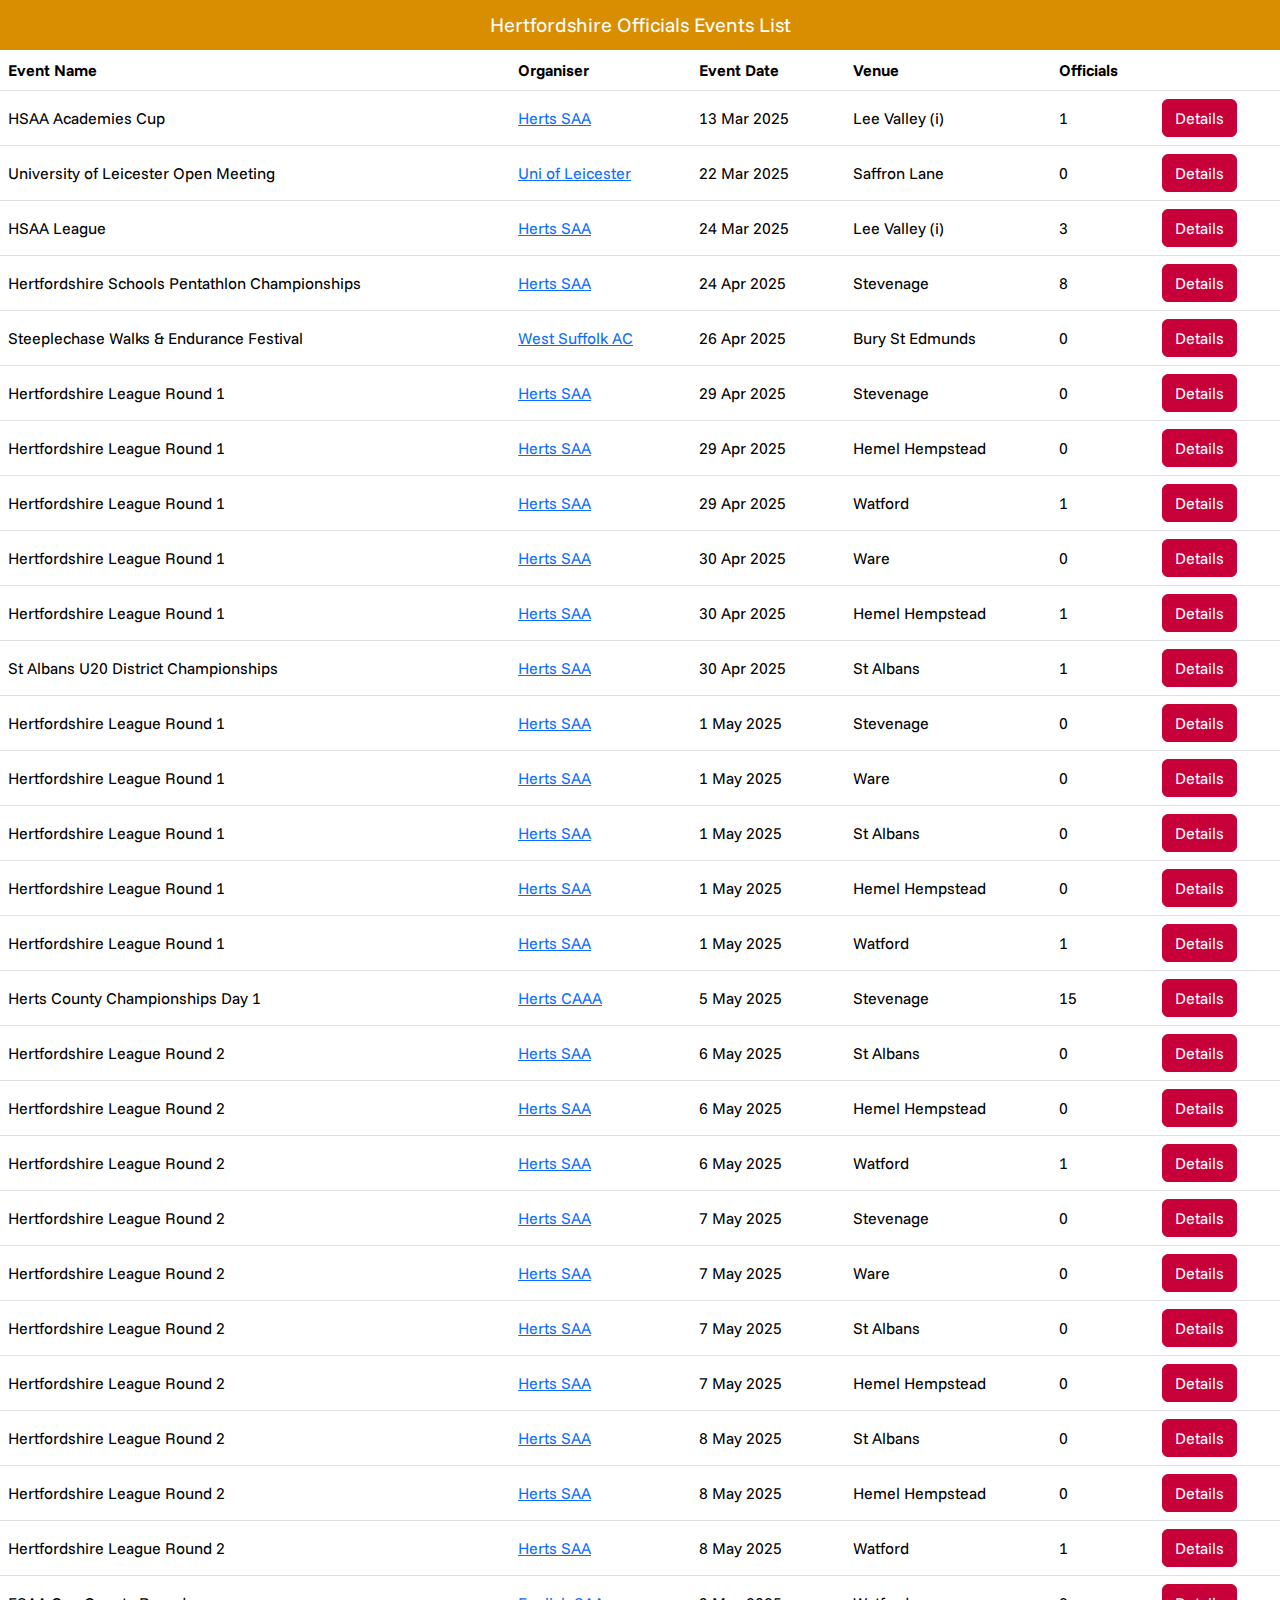
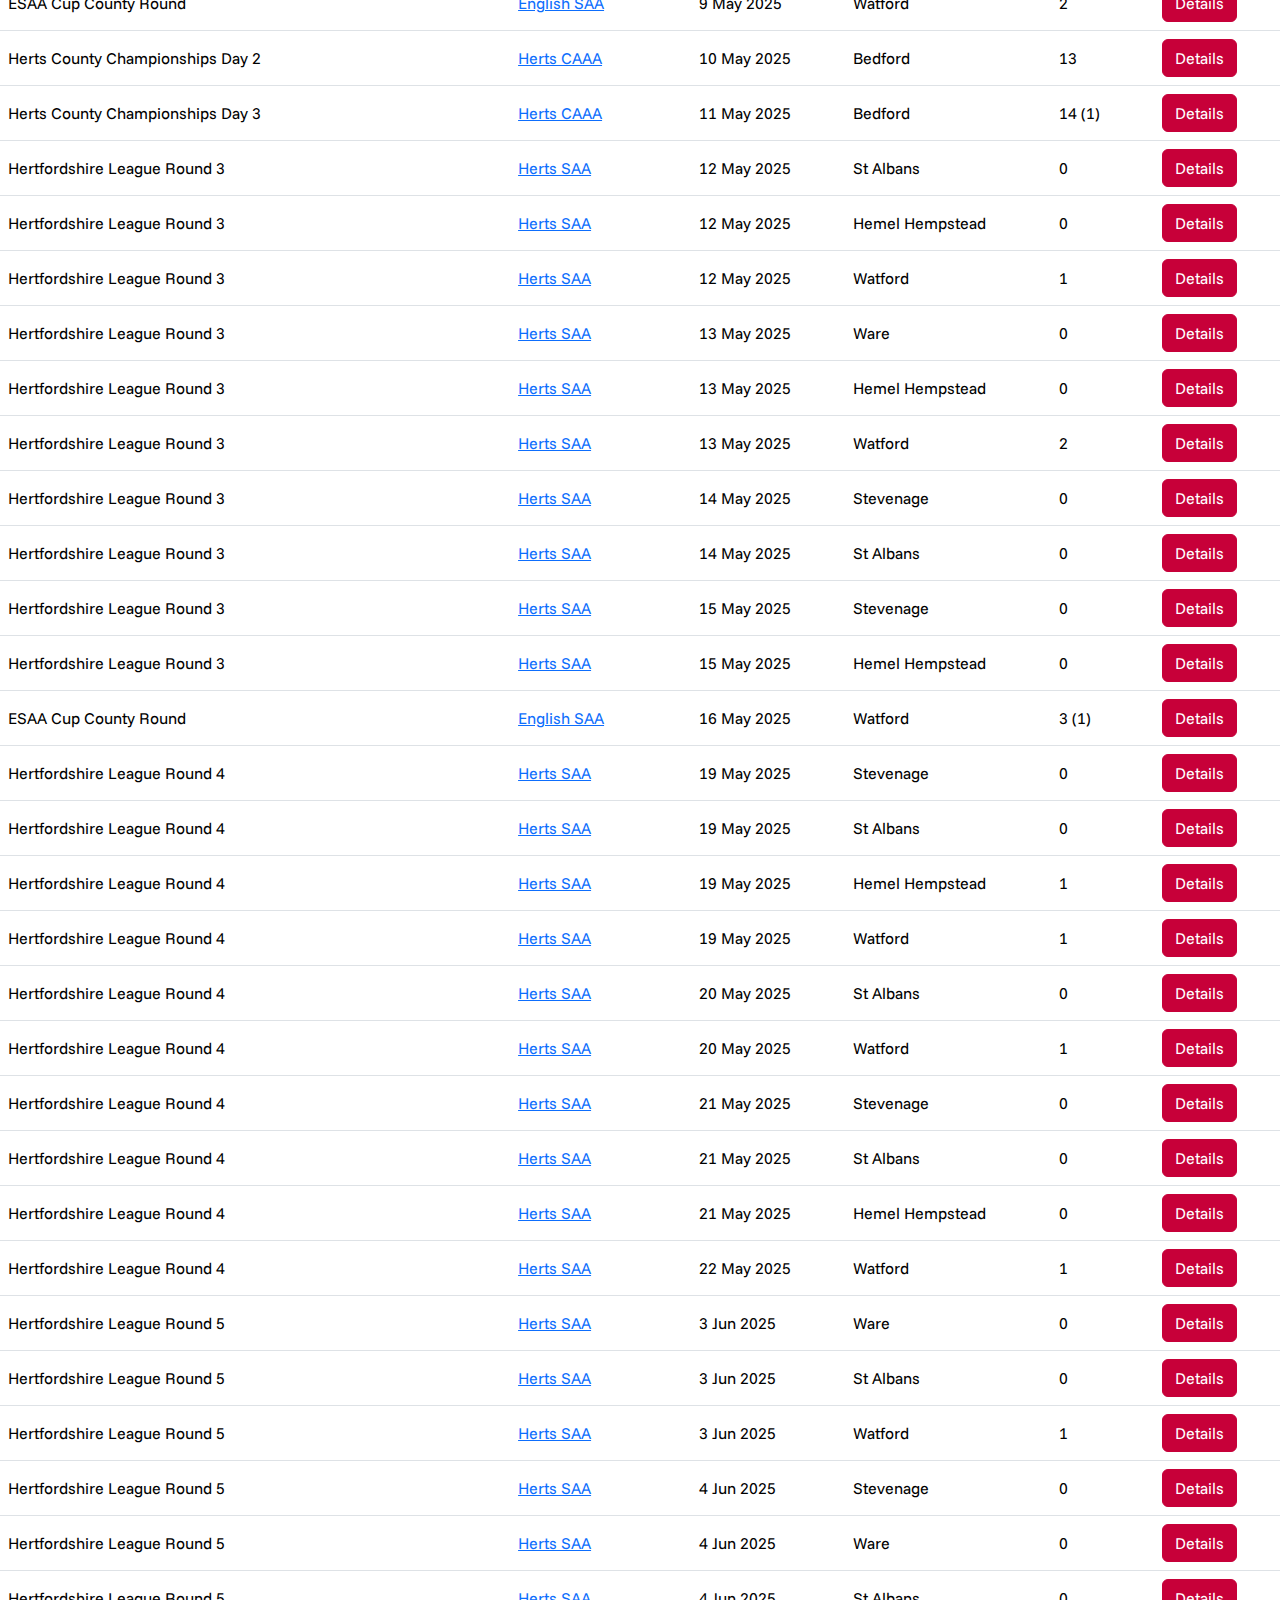
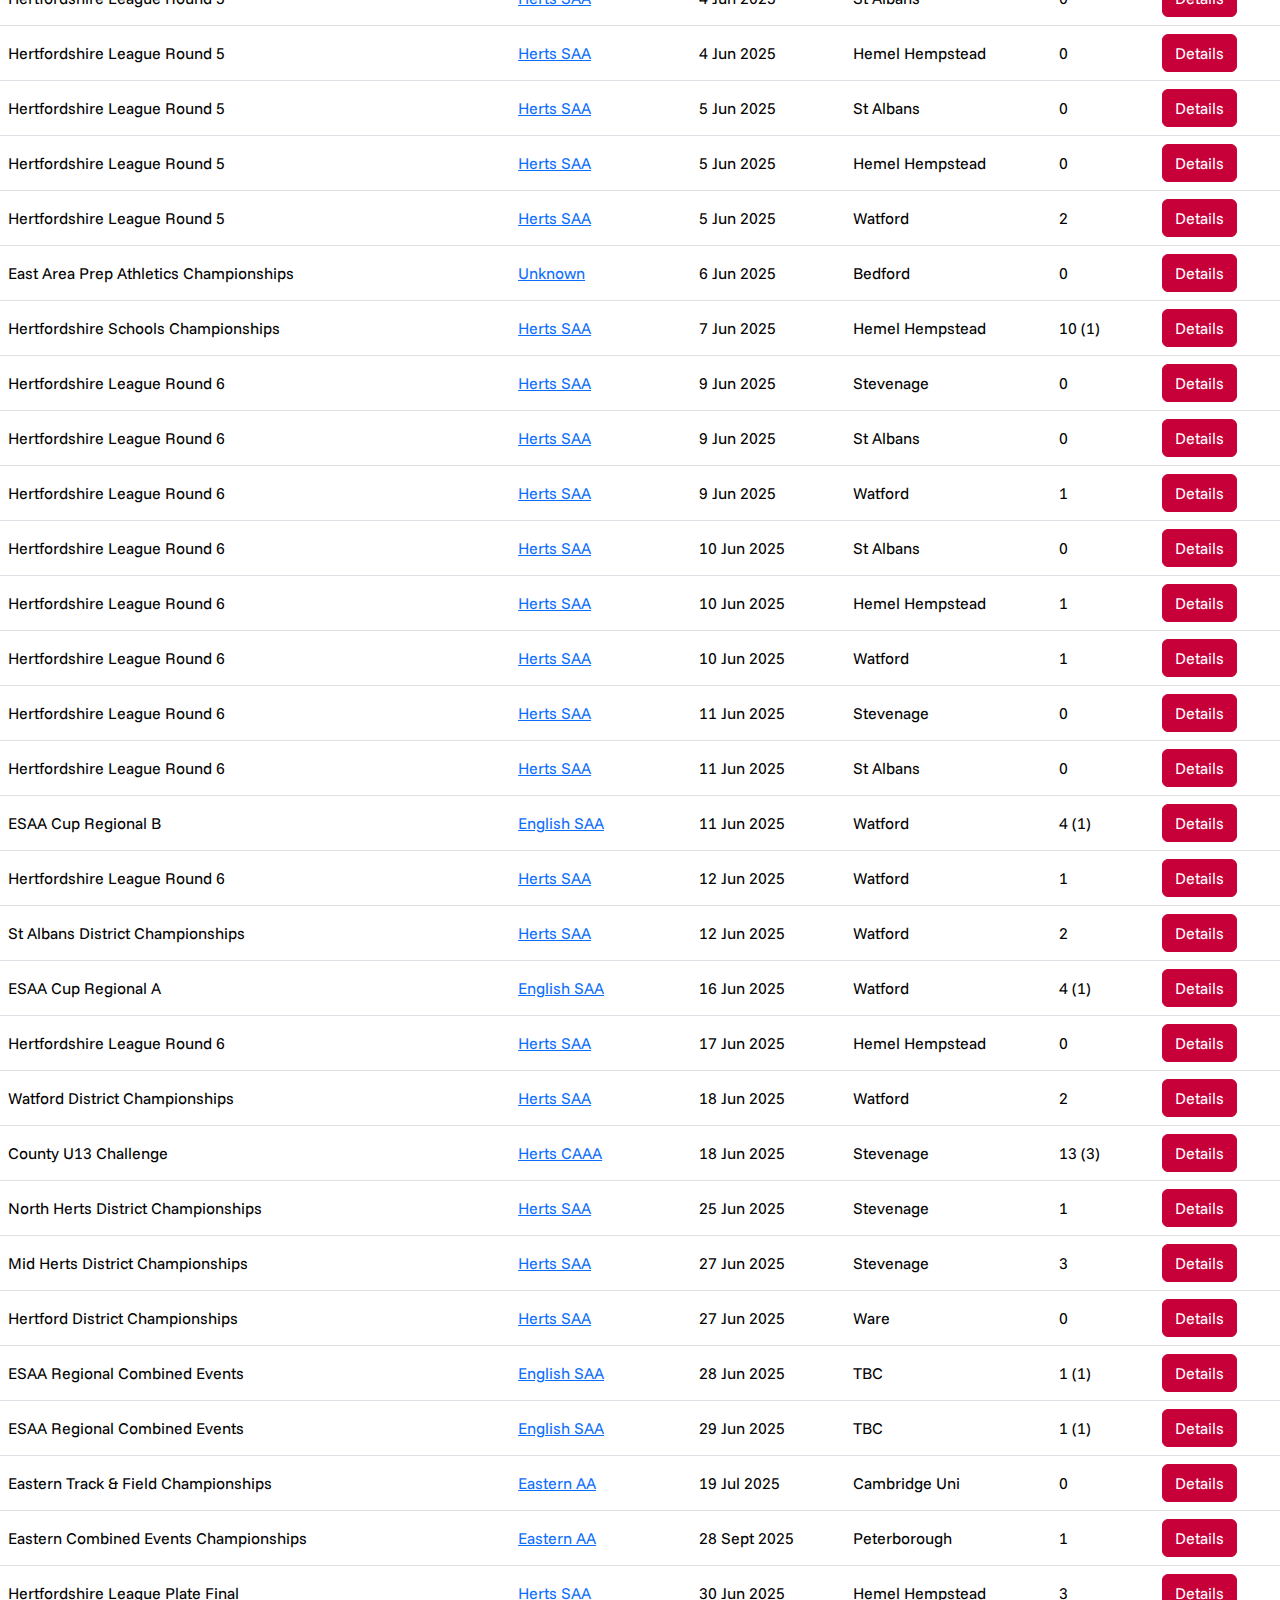
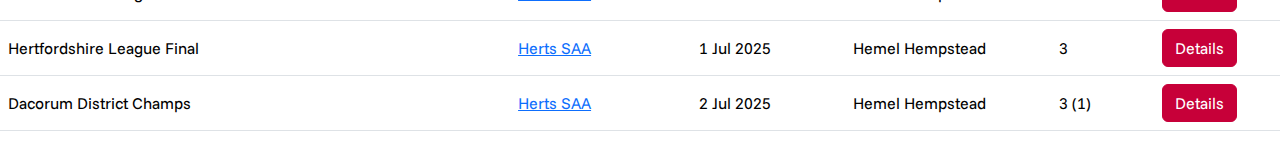
==== commit 6a1f5231: "Table style fix" ====
--- a/index.html
+++ b/index.html
@@ -56,6 +56,12 @@
             justify-content: center;
             align-items: center;
         }
+        .table tr.avail-y td {
+            background-color: #769A62;
+        }
+        .table tr.avail-m td {
+            background-color: #C6CACF;
+        }
         .card {
             width: 50%;
         }
@@ -66,9 +72,17 @@
             position: absolute;
             right: 10px;
         }
+        .table-container {
+            max-height: 200px;
+            overflow-y: auto;
+        }
         .officials-table {
             width: 100%;
             text-align: center;
+        }
+        .official-link {
+            color: #FFF;
+            text-decoration: none;
         }
         .status-yes {
             background-color: #148942;
@@ -108,6 +122,7 @@
         const resetDiv = document.getElementById('resetdiv');
         const params = new URLSearchParams(window.location.search);
         const organiser = params.get("organiser");
+        const official = Number(params.get("official"));
 
         async function loadDataAndRenderTable() {
             loadingDiv.style.display = 'block';
@@ -153,6 +168,14 @@
                     infoDiv.innerHTML = `<b>${organiserObj.shortName}</b> (${organiserObj.fullName}): ${organiserObj.description}
         
                     ${organiserObj.shortName} has ${eventsList.length} competitions listed.`;
+                }
+            } else if (official) {
+                officialObj = selectOfficialById(official);
+                eventsList = eventsForOfficial(official);
+                resetDiv.style.display = "block";
+                if (officialObj) {
+                    infoDiv.style.display = "block";
+                    infoDiv.innerHTML = `<b>${officialObj.fullName()}</b> has availability defined for ${eventsList.length} competition${eventsList.length > 1 ? 's' : ''}`
                 }
             } else {
                 eventsList = events;
@@ -176,6 +199,16 @@
             const tbody = document.createElement('tbody');
             eventsList.forEach(event => {
                 const row = document.createElement('tr');
+                if (official) {
+                    const avail = availabilityForOfficialAndEventID(official, event.eventID);
+                    if (avail && avail.status) {
+                        if (avail.status == "Yes") {
+                            row.classList.add('avail-y');
+                        } else if (avail.status == "Maybe") {
+                            row.classList.add('avail-m');
+                        }
+                    }
+                }
                 const organiserLink = updateURLParam('organiser', event.organiser);
                 const { yesCount: yes, maybeCount: maybe } = officialCountByEventId(event.eventID);
                 row.innerHTML = `
@@ -212,14 +245,15 @@
             const availableOfficials = selectedEvent.officials(officials, "Yes")
             const maybeOfficials = selectedEvent.officials(officials, "Maybe")
             if (availableOfficials.length > 0 || maybeOfficials.length > 0) {
-                let tableContent = `<p><strong>Officials:</strong></p><table class="officials-table"><tbody>`;
+                let tableContent = `<p><strong>Officials:</strong></p><div class="table-container"><table class="officials-table"><tbody>`;
                 availableOfficials.forEach(official => {
-                    tableContent += `<tr><td class="status-yes">${official}</td></tr>`;
+                    const officialLink = updateURLParam('official', official.officialID);
+                    tableContent += `<tr><td class="status-yes"><a class="official-link" href="${officialLink}">${official.fullName()}</a></td></tr>`;
                 });
                 maybeOfficials.forEach(official => {
-                    tableContent += `<tr><td class="status-maybe">${official}</td></tr>`;
+                    tableContent += `<tr><td class="status-maybe">${official.fullName()}</td></tr>`;
                 });
-                tableContent += `</tbody></table>`;
+                tableContent += `</tbody></table></div>`;
                 cardBody.innerHTML += tableContent;
             }
             document.getElementById('overlayCard').style.display = 'flex';
@@ -231,6 +265,7 @@
 
         function updateURLParam(param, value) {
             let url = new URL(window.location.href);
+            url.search = '';
             url.searchParams.set(param, value);
             return url.toString();
         }
